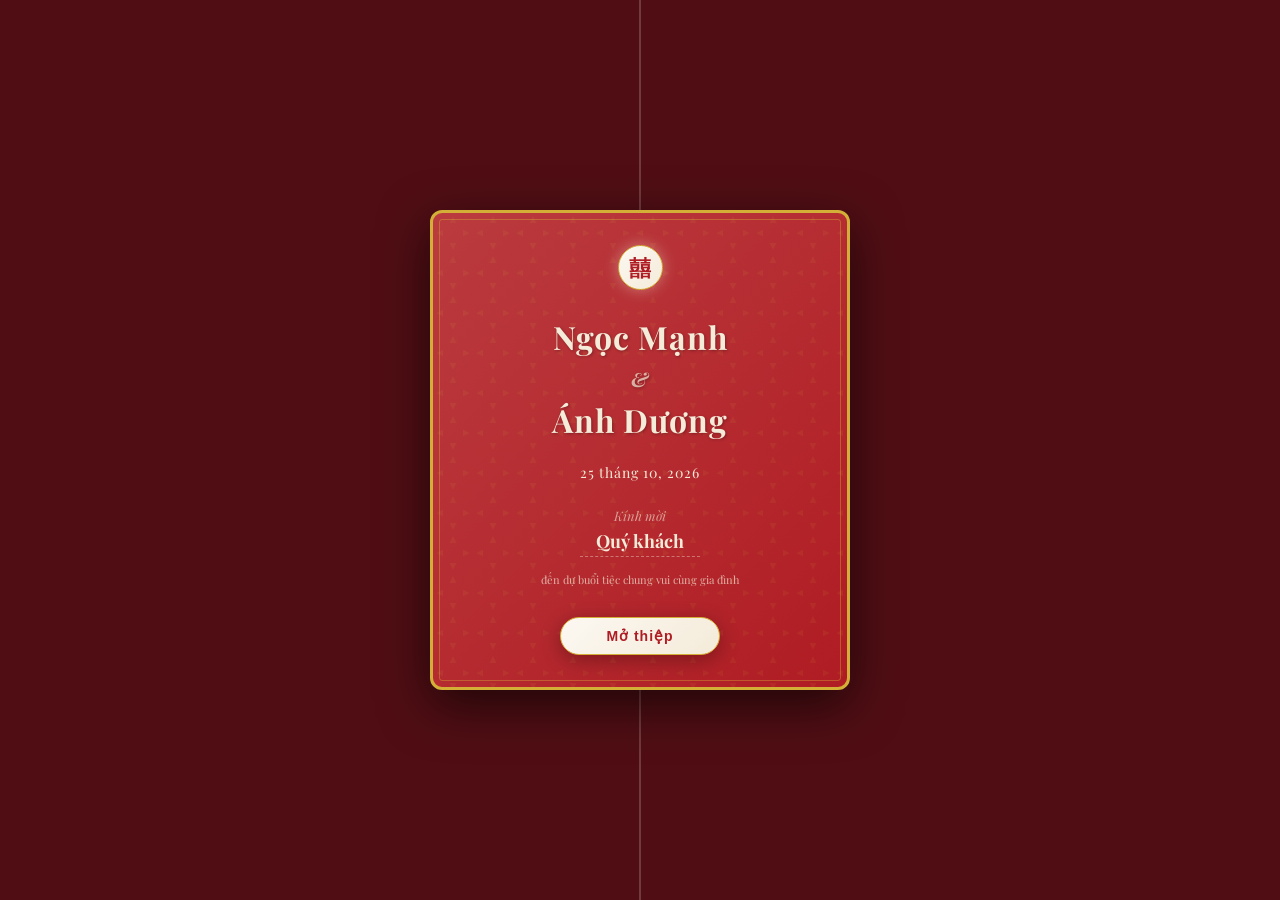
==== index.html @ 8cbe8d67 "Update Official" ====
<!DOCTYPE html>
<html lang="vi">

<head>
    <meta charset="UTF-8">
    <meta name="viewport" content="width=device-width, initial-scale=1.0">
    <title>Thiệp Mời Đám Cưới - Taki Tachibana & Miyamizu Mitsuha</title>
    <meta property="og:type" content="website">

    <meta property="og:title" content="Save The Date - Ngày chung đôi của Taki Tachibana & Miyamizu Mitsuha">

    <meta property="og:description"
        content="Sự hiện diện của bạn là niềm vinh hạnh lớn cho gia đình chúng mình. Bấm vào để xem chi tiết thiệp mời nhé!">

    <meta property="og:url" content="https://dlblam.github.io/wedding/">

    <meta property="og:image" content="https://dlblam.github.io/wedding/thumbnail.jpg">
    <meta property="og:image:width" content="1200">
    <meta property="og:image:height" content="630">
    <meta property="og:image:type" content="image/jpeg">

    <link rel="prefetch" href="thiepmoi.html">
    <link rel="preload" href="public/img/anhdautrang.png" as="image">
    <link rel="preload" href="public/img/anhnen.png" as="image">
    <link rel="preload" href="public/Music/coin-sound.mp3" as="audio">
    <link rel="preload" href="public/Music/nutbam.mp3" as="audio">


    <link
        href="https://fonts.googleapis.com/css2?family=Cinzel:wght@400;600;700&family=Playfair+Display:ital,wght@0,500;0,700;1,400&display=swap"
        rel="stylesheet">
    <style>
        * {
            margin: 0;
            padding: 0;
            box-sizing: border-box;
        }

        body {
            background-color: #2b080c;
            /* Màu đỏ rượu chát sâu như hình nền */
            font-family: 'Playfair Display', serif;
            overflow: hidden;
        }

        /* Hiệu ứng chuyển cảnh: Rẽ lối tơ hồng */
        .gate-wrapper {
            position: fixed;
            width: 100vw;
            height: 100vh;
            display: flex;
            z-index: 9999;
        }

        .gate-panel {
            width: 50%;
            height: 100%;
            background: #500e14;
            /* Màu đỏ của phông nền chính */
            transition: transform 1.3s cubic-bezier(0.85, 0, 0.15, 1);
        }

        .panel-left {
            border-right: 1px solid rgba(244, 235, 217, 0.2);
            transform-origin: left;
        }

        .panel-right {
            border-left: 1px solid rgba(244, 235, 217, 0.2);
            transform-origin: right;
        }

        /* Khung nội dung thiệp chính giữa màn hình desktop / Full màn hình mobile */
        .invitation-card {
            position: absolute;
            top: 50%;
            left: 50%;
            transform: translate(-50%, -50%);
            width: 90%;
            max-width: 420px;
            height: 480px;
            background-color: #b01c23;
            /* Đỏ tươi rực rỡ của cánh thiệp */
            border-radius: 12px;
            box-shadow: 0 15px 50px rgba(0, 0, 0, 0.6);
            z-index: 10000;
            display: flex;
            flex-direction: column;
            align-items: center;
            justify-content: center;
            padding: 30px;
            text-align: center;
            transition: all 0.8s ease;

            /* NÂNG CẤP: Hoa văn Long Phụng mạ vàng chìm quý phái dùng mã SVG nhúng tinh tế */
            background-image:
                linear-gradient(135deg, rgba(244, 235, 217, 0.15) 0%, transparent 100%),
                url("data:image/svg+xml,%3Csvg xmlns='http://www.w3.org/2000/svg' width='60' height='60' viewBox='0 0 60 60'%3E%3Cpath d='M30 5t-5 10h10zm0 50t-5-10h10zM5 30t10-5v10zm50 0t-10-5v10z' fill='%23d4af37' fill-opacity='0.08'/%3E%3C/svg%3E");
            background-size: cover, 40px 40px;

            /* NÂNG CẤP: Viền chỉ vàng kép góc hoàng gia */
            outline: 1px solid rgba(212, 175, 55, 0.4);
            outline-offset: -10px;
            border: 3px solid #d4af37;
            /* Màu vàng Gold sang trọng */
        }

        /* Vòng tròn hỷ biểu tượng trên cùng */
        .hỷ-badge {
            width: 45px;
            height: 45px;
            background: linear-gradient(135deg, #fcf8f2 0%, #f4ebd9 100%);
            border-radius: 50%;
            color: #b01c23;
            font-size: 22px;
            font-weight: bold;
            display: flex;
            justify-content: center;
            align-items: center;
            margin-bottom: 25px;
            box-shadow: 0 0 15px rgba(244, 235, 217, 0.4);
            border: 1px solid #d4af37;
            animation: pulseGlow 2s infinite alternate;
            /* Hiệu ứng đập nhẹ */
        }

        @keyframes pulseGlow {
            0% {
                box-shadow: 0 0 10px rgba(212, 175, 55, 0.3);
            }

            100% {
                box-shadow: 0 0 20px rgba(212, 175, 55, 0.7);
            }
        }

        .couple-name {
            font-size: 32px;
            color: #f4ebd9;
            font-weight: 700;
            line-height: 1.4;
            letter-spacing: 1px;
            text-shadow: 1px 1px 3px rgba(0, 0, 0, 0.3);
        }

        .ampersand {
            font-size: 20px;
            color: rgba(244, 235, 217, 0.7);
            font-style: italic;
            margin: 5px 0;
        }

        .date-txt {
            font-size: 14px;
            color: #f4ebd9;
            margin-top: 20px;
            letter-spacing: 1px;
            font-weight: 300;
        }

        .invite-label {
            font-size: 13px;
            color: rgba(244, 235, 217, 0.6);
            margin-top: 25px;
            font-style: italic;
        }

        .guest-name {
            font-size: 18px;
            color: #f4ebd9;
            font-weight: bold;
            margin: 5px 0 15px 0;
            border-bottom: 1px dashed rgba(244, 235, 217, 0.4);
            padding-bottom: 3px;
            min-width: 120px;
        }

        .sub-invite {
            font-size: 11px;
            color: rgba(244, 235, 217, 0.7);
            margin-bottom: 30px;
        }

        /* Nút mở thiệp thiết kế bo góc trứng dài giống hệt mẫu mẫu */
        .btn-open {
            background: linear-gradient(135deg, #fcf8f2 0%, #f4ebd9 100%);
            color: #b01c23;
            border: 1px solid #d4af37;
            padding: 10px 45px;
            font-size: 14px;
            font-weight: 600;
            border-radius: 25px;
            cursor: pointer;
            letter-spacing: 1px;
            box-shadow: 0 5px 20px rgba(0, 0, 0, 0.3);
            transition: transform 0.3s, box-shadow 0.3s, background 0.3s;
        }

        .btn-open:hover {
            transform: scale(1.05);
            background: linear-gradient(135deg, #ffffff 0%, #f4ebd9 100%);
            box-shadow: 0 0 25px rgba(244, 235, 217, 0.8), inset 0 0 5px rgba(212, 175, 55, 0.5);
        }

        /* Chữ hỷ rơi nền */
        .bg-glow-text {
            position: absolute;
            color: rgba(244, 235, 217, 0.04);
            font-size: 18px;
            pointer-events: none;
            user-select: none;
        }

        /* Trạng thái khi kích hoạt chuyển trang */
        .slide-left {
            transform: translateX(-100%);
        }

        .slide-right {
            transform: translateX(100%);
        }

        .fade-out {
            opacity: 0;
            transform: translate(-50%, -50%) scale(0.9);
            filter: blur(5px);
        }

        /* ==================== ĐỒ HỌA BỔ SUNG KHÔNG SỬA CODE CŨ ==================== */

        /* Đường cắt sao băng Tiamat rạch đôi bầu trời chạng vạng khi ấn nút */
        .anime-comet {
            position: fixed;
            top: -10%;
            left: -10%;
            width: 140%;
            height: 4px;
            background: linear-gradient(90deg, transparent, #8bf3ff, #ff8ba4, transparent);
            transform: rotate(-40deg);
            z-index: 10005;
            opacity: 0;
            pointer-events: none;
            filter: drop-shadow(0 0 10px #8bf3ff);
        }

        .anime-comet.active {
            animation: cometSlash 1.2s cubic-bezier(0.25, 1, 0.5, 1) forwards;
        }

        @keyframes cometSlash {
            0% {
                transform: translate(-30%, -30%) rotate(-40deg);
                opacity: 0;
            }

            30% {
                opacity: 1;
            }

            100% {
                transform: translate(40%, 40%) rotate(-40deg);
                opacity: 0;
            }
        }

        /* Vòng tròn Musubi bùng nổ lan tỏa lộng lẫy */
        .musubi-wave {
            position: fixed;
            top: 50%;
            left: 50%;
            transform: translate(-50%, -50%) scale(0);
            width: 10px;
            height: 10px;
            border: 2px solid #ff8ba4;
            border-radius: 50%;
            z-index: 10004;
            pointer-events: none;
            opacity: 0;
        }

        .musubi-wave.active {
            animation: waveExpand 1.2s cubic-bezier(0.1, 0.8, 0.3, 1) forwards;
        }

        @keyframes waveExpand {
            0% {
                transform: translate(-50%, -50%) scale(0);
                opacity: 1;
                border-color: #8bf3ff;
            }

            50% {
                border-color: #ff5e7e;
                box-shadow: 0 0 30px rgba(255, 94, 126, 0.6);
            }

            100% {
                transform: translate(-50%, -50%) scale(150);
                opacity: 0;
            }
        }

        /* Bụi tinh tú ánh kim phát sáng từ hư không */
        .star-dust {
            position: fixed;
            background: #fff;
            border-radius: 50%;
            z-index: 10006;
            pointer-events: none;
            animation: flyDust 1.2s cubic-bezier(0.1, 0.8, 0.2, 1) forwards;
        }

        @keyframes flyDust {
            0% {
                transform: translate(0, 0) scale(1);
                opacity: 1;
            }

            100% {
                transform: translate(var(--mx), var(--my)) scale(0);
                opacity: 0;
            }
        }
    </style>
</head>

<body>

    <div class="anime-comet" id="cometEffect"></div>
    <div class="musubi-wave" id="waveEffect"></div>

    <div class="bg-glow-text" style="top: 20%; left: 10%;">囍</div>
    <div class="bg-glow-text" style="top: 40%; left: 85%;">囍</div>
    <div class="bg-glow-text" style="top: 70%; left: 15%;">囍</div>

    <div class="invitation-card" id="mainCard">
        <div class="hỷ-badge">囍</div>
        <div class="couple-name">
            <p>Ngọc Mạnh</p>
            <div class="ampersand">&</div>
            <p>Ánh Dương</p>
        </div>
        <div class="date-txt">25 tháng 10, 2026</div>

        <div class="invite-label">Kính mời</div>

        <div class="guest-name" id="guestNameDisplay">Quý khách</div>

        <div class="sub-invite">đến dự buổi tiệc chung vui cùng gia đình</div>

        <script>
            // Hàm tự động lấy tên khách từ đường link URL
            function getGuestName() {
                const urlParams = new URLSearchParams(window.location.search);
                // Tìm chữ ?guest= hoặc ?name= trên đường link
                let guestName = urlParams.get('guest') || urlParams.get('name');

                if (guestName) {
                    // Giải mã chữ có dấu nếu link bị mã hóa (ví dụ: Anh%20Tu%E1%BA%A5n -> Anh Tuấn)
                    guestName = decodeURIComponent(guestName).trim();

                    // Cập nhật vào giao diện
                    document.getElementById('guestNameDisplay').innerText = guestName;
                }
            }

            // Chạy hàm lấy tên ngay khi trang web vừa tải xong
            window.addEventListener('DOMContentLoaded', getGuestName);
        </script>

        <button class="btn-open" onclick="animateAndOpen()">Mở thiệp</button>
    </div>

    <div class="gate-wrapper" id="gate">
        <div class="gate-panel panel-left" id="pLeft"></div>
        <div class="gate-panel panel-right" id="pRight"></div>
    </div>

    <script>
        function animateAndOpen() {
            // === THÀNH PHẦN THÊM MỚI: HIỆU ỨNG ÂM THANH KHI ẤN NÚT ===
            // Sử dụng file âm thanh "Click/Woosh" ngắn nhẹ nhàng, sang trọng phù hợp với hiệu ứng chuyển động vũ trụ
            const audioEffect = new Audio('public/Music/nutbam.mp3');
            audioEffect.volume = 0.6; // Đặt âm lượng vừa phải
            audioEffect.play().catch(error => console.log("Trình duyệt chặn tự động phát âm thanh:", error));

            // KÍCH HOẠT ĐỒ HỌA HOÀNG HÔN TINH TÚ CAO CẤP PHÁT SINH
            document.getElementById('cometEffect').classList.add('active');
            document.getElementById('waveEffect').classList.add('active');

            // Tạo luồng bụi sao lấp lánh (Star Dust) bắn ra từ trung tâm nút bấm
            for (let i = 0; i < 40; i++) {
                const dust = document.createElement('div');
                dust.classList.add('star-dust');

                // Vị trí xuất phát từ giữa màn hình (nơi đặt nút bấm)
                dust.style.left = '50%';
                dust.style.top = '50%';

                // Kích thước ngẫu nhiên mảnh mai tinh tế
                const size = Math.random() * 4 + 2;
                dust.style.width = size + 'px';
                dust.style.height = size + 'px';

                // Phối màu ánh kim vũ trụ (Xanh ngọc pha hồng phấn)
                dust.style.background = Math.random() > 0.5 ? '#8bf3ff' : '#ff94b8';
                dust.style.boxShadow = `0 0 10px ${dust.style.background}`;

                // Tính toán góc bắn ngẫu nhiên ra toàn không gian
                const angle = Math.random() * Math.PI * 2;
                const distance = Math.random() * 300 + 100;
                dust.style.setProperty('--mx', Math.cos(angle) * distance + 'px');
                dust.style.setProperty('--my', Math.sin(angle) * distance + 'px');

                document.body.appendChild(dust);
                setTimeout(() => dust.remove(), 1200);
            }

            // Biến mất thẻ nội dung (GIỮ NGUYÊN CODE CŨ CỦA BẠN)
            document.getElementById('mainCard').classList.add('fade-out');

            // Rẽ lối hai cánh cửa phông nền sang 2 bên (GIỮ NGUYÊN CODE CŨ CỦA BẠN)
            document.getElementById('pLeft').classList.add('slide-left');
            document.getElementById('pRight').classList.add('slide-right');

            setTimeout(() => {
                window.location.href = 'thiepmoi.html';
            }, 1200); // Khớp hoàn hảo với thời gian kết thúc của hiệu ứng hạt tinh tú
        }
    </script>
    <script>
        window.addEventListener('load', () => {
            // Danh sách tất cả ảnh gốc cần tải trước
            const imagesToPreload = [
                "public/img/Ảnh Cưới/a3.jpg",
                "public/img/Ảnh Cưới/a4.jpg",
                "public/img/Ảnh Cưới/a5.jpg",
                "public/img/Ảnh Cưới/a6.jpg",
                "public/img/Ảnh Cưới/a7.webp",
                "public/img/Ảnh Cưới/a8.webp",
                "public/img/Ảnh Cưới/a9.webp",
                "public/img/Ảnh Cưới/b1.webp",
                "public/img/Ảnh Cưới/b2.webp",
                "public/img/Ảnh Cưới/b3.webp",
                "public/img/Ảnh Cưới/b4.webp",
                "public/img/Ảnh Cưới/b5.webp",
                "public/img/Ảnh Cưới/b6.webp",
                "public/img/Ảnh Cưới/b7.webp",
                "public/img/Ảnh Cưới/b8.webp",
                "public/img/Ảnh Cưới/b9.webp",
                "public/img/Ảnh Cưới/c1.webp",
                "public/img/Ảnh Cưới/c2.webp",
                "public/img/Ảnh Cưới/c3.webp"
            ];

            // Chỉ thực hiện nạp ngầm khi trang web đã nạp xong toàn bộ giao diện chính
            const preloadTask = () => {
                imagesToPreload.forEach((src) => {
                    fetch(src, { priority: 'low' }) // Tải với độ ưu tiên thấp để không giành băng thông
                        .then(response => response.blob())
                        .catch(err => console.log('Chờ tải:', src));
                });
            };

            // Tận dụng thời gian rảnh của máy tính để tải
            if ('requestIdleCallback' in window) {
                requestIdleCallback(preloadTask);
            } else {
                setTimeout(preloadTask, 2000); // Máy cũ thì ưu tiên chờ 2 giây sau mới nạp
            }
        });
    </script>
</body>

</html>
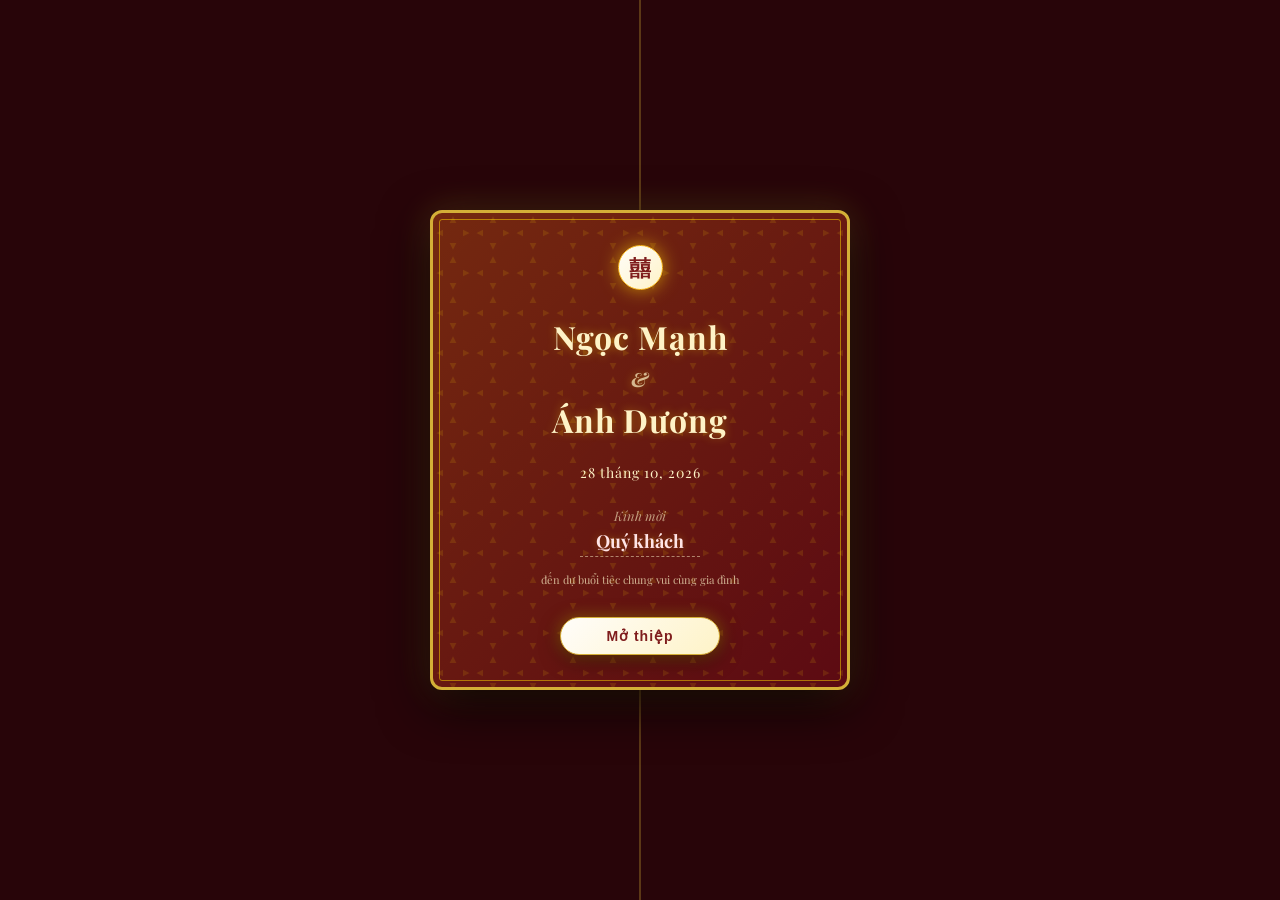
==== commit 1dec086f: "first commit" ====
--- a/index.html
+++ b/index.html
@@ -4,27 +4,29 @@
 <head>
     <meta charset="UTF-8">
     <meta name="viewport" content="width=device-width, initial-scale=1.0">
-    <title>Thiệp Mời Đám Cưới - Taki Tachibana & Miyamizu Mitsuha</title>
+    <title>Thiệp Mời Đám Cưới - Ngọc Mạnh & Ánh Dương</title>
+    <!-- Open Graph / Facebook / Messenger / Zalo -->
     <meta property="og:type" content="website">
-
-    <meta property="og:title" content="Save The Date - Ngày chung đôi của Taki Tachibana & Miyamizu Mitsuha">
-
+    <meta property="og:title" content="Save The Date - Ngày chung đôi của Ngọc Mạnh & Ánh Dương">
     <meta property="og:description"
         content="Sự hiện diện của bạn là niềm vinh hạnh lớn cho gia đình chúng mình. Bấm vào để xem chi tiết thiệp mời nhé!">
-
     <meta property="og:url" content="https://dlblam.github.io/wedding/">
-
-    <meta property="og:image" content="https://dlblam.github.io/wedding/thumbnail.jpg">
+    <meta property="og:image" content="https://dlblam.github.io/wedding/thumbnail1.jpg">
+    <meta property="og:image:secure_url" content="https://dlblam.github.io/wedding/thumbnail1.jpg">
+    <meta property="og:image:type" content="image/jpeg">
     <meta property="og:image:width" content="1200">
     <meta property="og:image:height" content="630">
-    <meta property="og:image:type" content="image/jpeg">
+
+    <!-- Twitter Cards -->
+    <meta name="twitter:card" content="summary_large_image">
+    <meta name="twitter:title" content="Save The Date - Ngày chung đôi của Ngọc Mạnh & Ánh Dương">
+    <meta name="twitter:description"
+        content="Sự hiện diện của bạn là niềm vinh hạnh lớn cho gia đình chúng mình. Bấm vào để xem chi tiết thiệp mời nhé!">
+    <meta name="twitter:image" content="https://dlblam.github.io/wedding/thumbnail1.jpg">
 
     <link rel="prefetch" href="thiepmoi.html">
-    <link rel="preload" href="public/img/anhdautrang.png" as="image">
-    <link rel="preload" href="public/img/anhnen.png" as="image">
-    <link rel="preload" href="public/Music/coin-sound.mp3" as="audio">
     <link rel="preload" href="public/Music/nutbam.mp3" as="audio">
-
+    
 
     <link
         href="https://fonts.googleapis.com/css2?family=Cinzel:wght@400;600;700&family=Playfair+Display:ital,wght@0,500;0,700;1,400&display=swap"
@@ -37,8 +39,8 @@
         }
 
         body {
-            background-color: #2b080c;
-            /* Màu đỏ rượu chát sâu như hình nền */
+            background-color: #120204;
+            /* Nền Đỏ Đen Nhung Đêm sâu thẳm, nam tính cho Anh Rể */
             font-family: 'Playfair Display', serif;
             overflow: hidden;
         }
@@ -55,18 +57,18 @@
         .gate-panel {
             width: 50%;
             height: 100%;
-            background: #500e14;
-            /* Màu đỏ của phông nền chính */
+            background: #280509;
+            /* Đỏ rượu chát trầm sang trọng */
             transition: transform 1.3s cubic-bezier(0.85, 0, 0.15, 1);
         }
 
         .panel-left {
-            border-right: 1px solid rgba(244, 235, 217, 0.2);
+            border-right: 1px solid rgba(212, 175, 55, 0.3);
             transform-origin: left;
         }
 
         .panel-right {
-            border-left: 1px solid rgba(244, 235, 217, 0.2);
+            border-left: 1px solid rgba(212, 175, 55, 0.3);
             transform-origin: right;
         }
 
@@ -79,10 +81,10 @@
             width: 90%;
             max-width: 420px;
             height: 480px;
-            background-color: #b01c23;
-            /* Đỏ tươi rực rỡ của cánh thiệp */
+            background-color: #5c0a12;
+            /* Đỏ Ruby đậm lịch lãm */
             border-radius: 12px;
-            box-shadow: 0 15px 50px rgba(0, 0, 0, 0.6);
+            box-shadow: 0 15px 50px rgba(0, 0, 0, 0.8), 0 0 35px rgba(212, 175, 55, 0.25);
             z-index: 10000;
             display: flex;
             flex-direction: column;
@@ -94,65 +96,66 @@
 
             /* NÂNG CẤP: Hoa văn Long Phụng mạ vàng chìm quý phái dùng mã SVG nhúng tinh tế */
             background-image:
-                linear-gradient(135deg, rgba(244, 235, 217, 0.15) 0%, transparent 100%),
-                url("data:image/svg+xml,%3Csvg xmlns='http://www.w3.org/2000/svg' width='60' height='60' viewBox='0 0 60 60'%3E%3Cpath d='M30 5t-5 10h10zm0 50t-5-10h10zM5 30t10-5v10zm50 0t-10-5v10z' fill='%23d4af37' fill-opacity='0.08'/%3E%3C/svg%3E");
+                linear-gradient(135deg, rgba(255, 215, 0, 0.15) 0%, transparent 100%),
+                url("data:image/svg+xml,%3Csvg xmlns='http://www.w3.org/2000/svg' width='60' height='60' viewBox='0 0 60 60'%3E%3Cpath d='M30 5t-5 10h10zm0 50t-5-10h10zM5 30t10-5v10zm50 0t-10-5v10z' fill='%23ffd700' fill-opacity='0.12'/%3E%3C/svg%3E");
             background-size: cover, 40px 40px;
 
             /* NÂNG CẤP: Viền chỉ vàng kép góc hoàng gia */
-            outline: 1px solid rgba(212, 175, 55, 0.4);
+            outline: 1px solid rgba(255, 215, 0, 0.5);
             outline-offset: -10px;
             border: 3px solid #d4af37;
-            /* Màu vàng Gold sang trọng */
+            /* Màu vàng Gold hoàng gia */
         }
 
         /* Vòng tròn hỷ biểu tượng trên cùng */
         .hỷ-badge {
             width: 45px;
             height: 45px;
-            background: linear-gradient(135deg, #fcf8f2 0%, #f4ebd9 100%);
+            background: linear-gradient(135deg, #fffdfa 0%, #fef3c7 100%);
             border-radius: 50%;
-            color: #b01c23;
+            color: #7f1d1d;
             font-size: 22px;
             font-weight: bold;
             display: flex;
             justify-content: center;
             align-items: center;
             margin-bottom: 25px;
-            box-shadow: 0 0 15px rgba(244, 235, 217, 0.4);
-            border: 1px solid #d4af37;
+            box-shadow: 0 0 18px rgba(255, 215, 0, 0.6);
+            border: 1px solid #fbbf24;
             animation: pulseGlow 2s infinite alternate;
             /* Hiệu ứng đập nhẹ */
         }
 
         @keyframes pulseGlow {
             0% {
-                box-shadow: 0 0 10px rgba(212, 175, 55, 0.3);
+                box-shadow: 0 0 10px rgba(212, 175, 55, 0.4);
             }
 
             100% {
-                box-shadow: 0 0 20px rgba(212, 175, 55, 0.7);
+                box-shadow: 0 0 25px rgba(255, 215, 0, 0.9);
             }
         }
 
         .couple-name {
             font-size: 32px;
-            color: #f4ebd9;
+            color: #fef3c7;
+            /* Vàng kem nhẹ dạ quang */
             font-weight: 700;
             line-height: 1.4;
             letter-spacing: 1px;
-            text-shadow: 1px 1px 3px rgba(0, 0, 0, 0.3);
+            text-shadow: 0 0 10px rgba(255, 215, 0, 0.4);
         }
 
         .ampersand {
             font-size: 20px;
-            color: rgba(244, 235, 217, 0.7);
+            color: rgba(254, 243, 199, 0.7);
             font-style: italic;
             margin: 5px 0;
         }
 
         .date-txt {
             font-size: 14px;
-            color: #f4ebd9;
+            color: #fef3c7;
             margin-top: 20px;
             letter-spacing: 1px;
             font-weight: 300;
@@ -160,31 +163,32 @@
 
         .invite-label {
             font-size: 13px;
-            color: rgba(244, 235, 217, 0.6);
+            color: rgba(254, 243, 199, 0.6);
             margin-top: 25px;
             font-style: italic;
         }
 
         .guest-name {
             font-size: 18px;
-            color: #f4ebd9;
+            color: #ffe4e6;
             font-weight: bold;
             margin: 5px 0 15px 0;
-            border-bottom: 1px dashed rgba(244, 235, 217, 0.4);
+            border-bottom: 1px dashed rgba(254, 243, 199, 0.5);
             padding-bottom: 3px;
             min-width: 120px;
+            text-shadow: 0 0 8px rgba(255, 215, 0, 0.3);
         }
 
         .sub-invite {
             font-size: 11px;
-            color: rgba(244, 235, 217, 0.7);
+            color: rgba(254, 243, 199, 0.7);
             margin-bottom: 30px;
         }
 
         /* Nút mở thiệp thiết kế bo góc trứng dài giống hệt mẫu mẫu */
         .btn-open {
-            background: linear-gradient(135deg, #fcf8f2 0%, #f4ebd9 100%);
-            color: #b01c23;
+            background: linear-gradient(135deg, #fffdfa 0%, #fef3c7 100%);
+            color: #7f1d1d;
             border: 1px solid #d4af37;
             padding: 10px 45px;
             font-size: 14px;
@@ -192,23 +196,24 @@
             border-radius: 25px;
             cursor: pointer;
             letter-spacing: 1px;
-            box-shadow: 0 5px 20px rgba(0, 0, 0, 0.3);
+            box-shadow: 0 5px 20px rgba(0, 0, 0, 0.5), 0 0 15px rgba(255, 215, 0, 0.4);
             transition: transform 0.3s, box-shadow 0.3s, background 0.3s;
         }
 
         .btn-open:hover {
             transform: scale(1.05);
-            background: linear-gradient(135deg, #ffffff 0%, #f4ebd9 100%);
-            box-shadow: 0 0 25px rgba(244, 235, 217, 0.8), inset 0 0 5px rgba(212, 175, 55, 0.5);
+            background: linear-gradient(135deg, #ffffff 0%, #fef3c7 100%);
+            box-shadow: 0 0 28px rgba(255, 215, 0, 0.9), inset 0 0 5px rgba(212, 175, 55, 0.8);
         }
 
         /* Chữ hỷ rơi nền */
         .bg-glow-text {
             position: absolute;
-            color: rgba(244, 235, 217, 0.04);
+            color: rgba(255, 215, 0, 0.08);
             font-size: 18px;
             pointer-events: none;
             user-select: none;
+            text-shadow: 0 0 10px rgba(255, 215, 0, 0.2);
         }
 
         /* Trạng thái khi kích hoạt chuyển trang */
@@ -235,12 +240,12 @@
             left: -10%;
             width: 140%;
             height: 4px;
-            background: linear-gradient(90deg, transparent, #8bf3ff, #ff8ba4, transparent);
+            background: linear-gradient(90deg, transparent, #ffd700, #fffdfa, transparent);
             transform: rotate(-40deg);
             z-index: 10005;
             opacity: 0;
             pointer-events: none;
-            filter: drop-shadow(0 0 10px #8bf3ff);
+            filter: drop-shadow(0 0 10px #ffd700);
         }
 
         .anime-comet.active {
@@ -271,7 +276,7 @@
             transform: translate(-50%, -50%) scale(0);
             width: 10px;
             height: 10px;
-            border: 2px solid #ff8ba4;
+            border: 2px solid #ffd700;
             border-radius: 50%;
             z-index: 10004;
             pointer-events: none;
@@ -286,12 +291,12 @@
             0% {
                 transform: translate(-50%, -50%) scale(0);
                 opacity: 1;
-                border-color: #8bf3ff;
+                border-color: #ffd700;
             }
 
             50% {
-                border-color: #ff5e7e;
-                box-shadow: 0 0 30px rgba(255, 94, 126, 0.6);
+                border-color: #fffdfa;
+                box-shadow: 0 0 35px rgba(255, 215, 0, 0.8);
             }
 
             100% {
@@ -340,7 +345,7 @@
             <div class="ampersand">&</div>
             <p>Ánh Dương</p>
         </div>
-        <div class="date-txt">25 tháng 10, 2026</div>
+        <div class="date-txt">28 tháng 10, 2026</div>
 
         <div class="invite-label">Kính mời</div>
 
@@ -402,8 +407,8 @@
                 dust.style.width = size + 'px';
                 dust.style.height = size + 'px';
 
-                // Phối màu ánh kim vũ trụ (Xanh ngọc pha hồng phấn)
-                dust.style.background = Math.random() > 0.5 ? '#8bf3ff' : '#ff94b8';
+                // Phối màu ánh kim vũ trụ (Chùm Vàng Hoàng Kim & Bạch Kim)
+                dust.style.background = Math.random() > 0.5 ? '#ffd700' : '#ffffff';
                 dust.style.boxShadow = `0 0 10px ${dust.style.background}`;
 
                 // Tính toán góc bắn ngẫu nhiên ra toàn không gian
